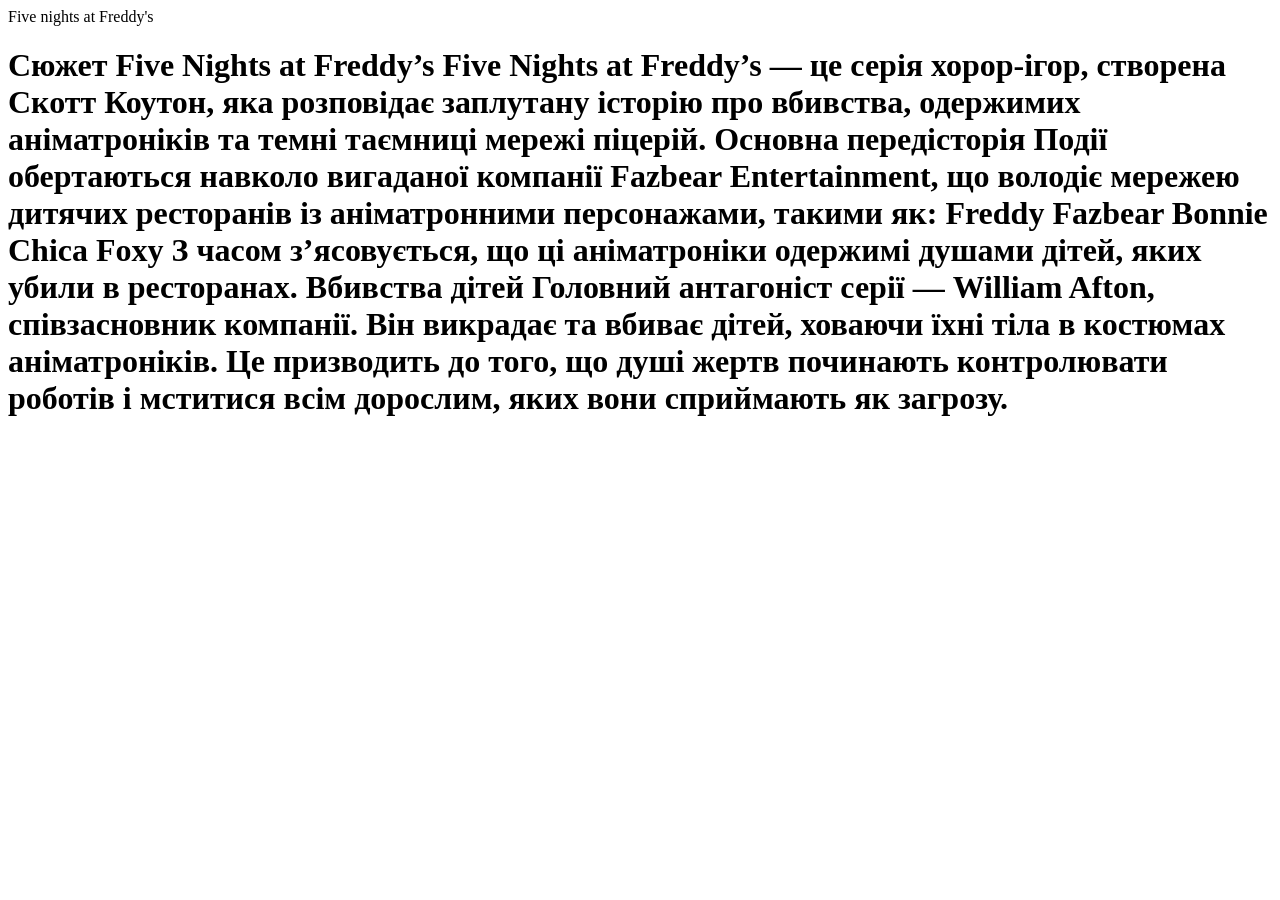
==== index.html @ daad2e6d "Add files via upload" ====
<HTML>
    <head>
        <title>Five nights at Freddy's</title>
        <link rel="stylesheet" href="stylesheet.css" />
        <p1>Five nights at Freddy's</p1>
        <h1>Сюжет Five Nights at Freddy’s

Five Nights at Freddy’s — це серія хорор-ігор, створена Скотт Коутон, яка розповідає заплутану історію про вбивства, одержимих аніматроніків та темні таємниці мережі піцерій.

Основна передісторія

Події обертаються навколо вигаданої компанії Fazbear Entertainment, що володіє мережею дитячих ресторанів із аніматронними персонажами, такими як:

Freddy Fazbear
Bonnie
Chica
Foxy

З часом з’ясовується, що ці аніматроніки одержимі душами дітей, яких убили в ресторанах.

Вбивства дітей

Головний антагоніст серії — William Afton, співзасновник компанії. Він викрадає та вбиває дітей, ховаючи їхні тіла в костюмах аніматроніків.

Це призводить до того, що душі жертв починають контролювати роботів і мститися всім дорослим, яких вони сприймають як загрозу.</h1>
<img src=''
    </head>
    <body>
        <header>
            
        </header>
        <main>
            
        </main>
        <footer>
            
        </footer>
    </body>
</HTML>
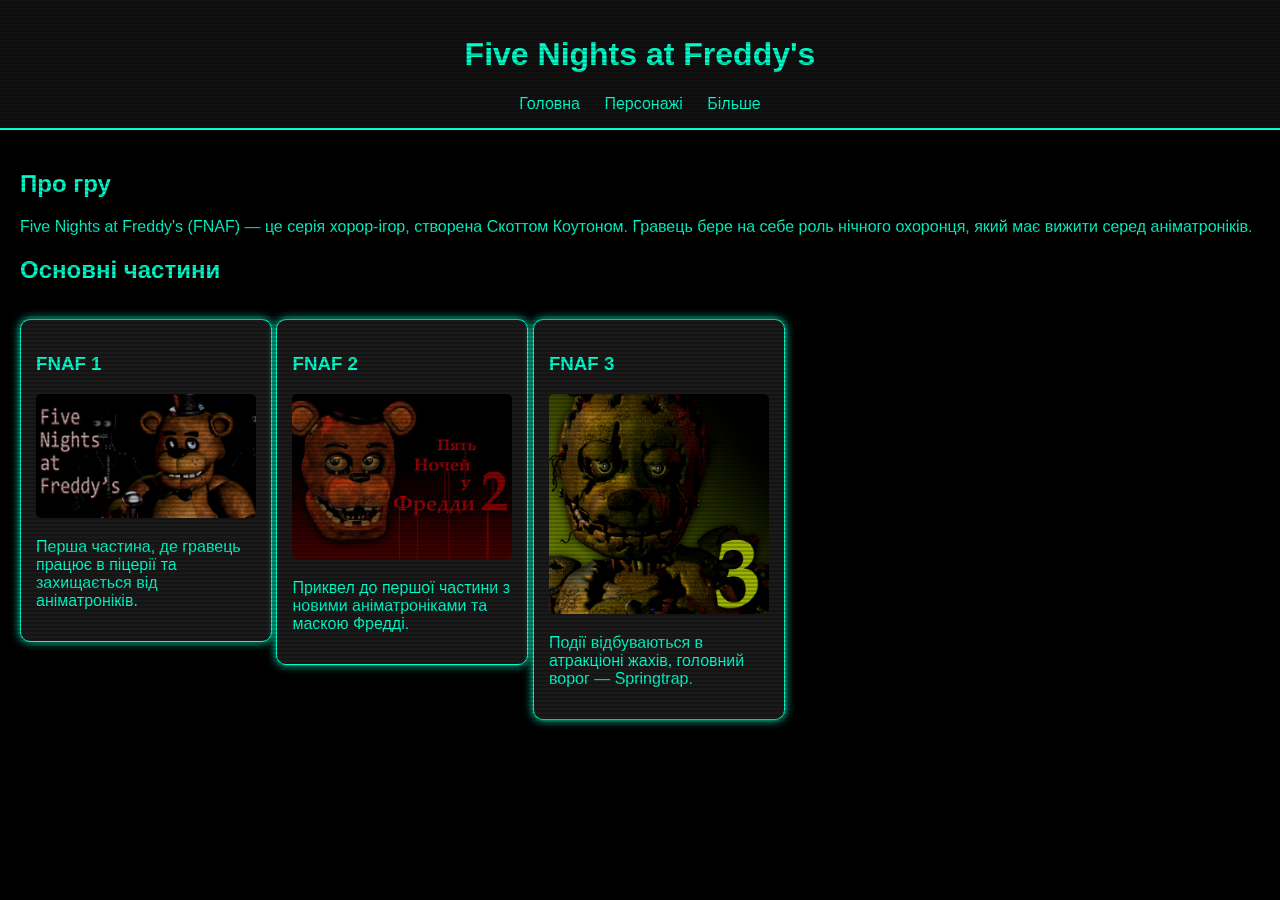
==== commit c34d11e4: "Add files via upload" ====
--- a/index.html
+++ b/index.html
@@ -1,39 +1,49 @@
-<HTML>
-    <head>
-        <title>Five nights at Freddy's</title>
-        <link rel="stylesheet" href="stylesheet.css" />
-        <p1>Five nights at Freddy's</p1>
-        <h1>Сюжет Five Nights at Freddy’s
+<!DOCTYPE html>
+<html lang="uk">
+<head>
+    <meta charset="UTF-8">
+    <title>FNAF Проєкт</title>
+    <link rel="stylesheet" href="style.css">
+</head>
+<body>
 
-Five Nights at Freddy’s — це серія хорор-ігор, створена Скотт Коутон, яка розповідає заплутану історію про вбивства, одержимих аніматроніків та темні таємниці мережі піцерій.
+<header>
+    <h1>Five Nights at Freddy's</h1>
+    <nav>
+        <a href="index.html">Головна</a>
+        <a href="characters.html">Персонажі</a>
+        <a href="more.html">Більше</a>
+    </nav>
+</header>
 
-Основна передісторія
+<section>
+    <h2>Про гру</h2>
+    <p>
+        Five Nights at Freddy's (FNAF) — це серія хорор-ігор, створена Скоттом Коутоном.
+        Гравець бере на себе роль нічного охоронця, який має вижити серед аніматроніків.
+    </p>
 
-Події обертаються навколо вигаданої компанії Fazbear Entertainment, що володіє мережею дитячих ресторанів із аніматронними персонажами, такими як:
+    <h2>Основні частини</h2>
 
-Freddy Fazbear
-Bonnie
-Chica
-Foxy
+    <div class="card">
+        <h3>FNAF 1</h3>
+        <img src="FNaF1.webp">
+        <p>Перша частина, де гравець працює в піцерії та захищається від аніматроніків.</p>
+    </div>
 
-З часом з’ясовується, що ці аніматроніки одержимі душами дітей, яких убили в ресторанах.
+    <div class="card">
+        <h3>FNAF 2</h3>
+          <img src="images.jfif">
+        <p>Приквел до першої частини з новими аніматроніками та маскою Фредді.</p>
+    </div>
 
-Вбивства дітей
+    <div class="card">
+        <h3>FNAF 3</h3>
+         <img src="Five_Nights_at_Freddy_s_3_logo.png">
+        <p>Події відбуваються в атракціоні жахів, головний ворог — Springtrap.</p>
+    </div>
 
-Головний антагоніст серії — William Afton, співзасновник компанії. Він викрадає та вбиває дітей, ховаючи їхні тіла в костюмах аніматроніків.
+</section>
 
-Це призводить до того, що душі жертв починають контролювати роботів і мститися всім дорослим, яких вони сприймають як загрозу.</h1>
-<img src=''
-    </head>
-    <body>
-        <header>
-            
-        </header>
-        <main>
-            
-        </main>
-        <footer>
-            
-        </footer>
-    </body>
-</HTML>+</body>
+</html>
--- a/style.css
+++ b/style.css
@@ -0,0 +1,121 @@
+body {
+    margin: 0;
+    font-family: Arial, sans-serif;
+    background: black;
+    color: #00ffcc;
+}
+
+header {
+    background: #111;
+    padding: 15px;
+    text-align: center;
+    border-bottom: 2px solid #00ffcc;
+}
+
+nav a {
+    color: #00ffcc;
+    margin: 10px;
+    text-decoration: none;
+}
+
+nav a:hover {
+    color: red;
+}
+
+section {
+    padding: 20px;
+}
+
+.card {
+    background: #1a1a1a;
+    border: 1px solid #00ffcc;
+    padding: 15px;
+    margin: 15px 0;
+    border-radius: 10px;
+    box-shadow: 0 0 10px #00ffcc;
+}
+
+h1, h2, h3 {
+    color: #00ffcc;
+}
+
+a {
+    color: red;
+}
+
+.games {
+    text-align: center;
+}
+
+.card {
+    display: inline-block;
+    width: 220px;
+    vertical-align: top;
+    transition: 0.3s;
+}
+
+.card img {
+    width: 100%;
+    border-radius: 5px;
+    filter: brightness(70%);
+    transition: 0.3s;
+}
+
+.card:hover {
+    transform: scale(1.05);
+    box-shadow: 0 0 20px red;
+    border-color: red;
+}
+
+.card:hover img {
+    filter: brightness(100%);
+}
+
+/* КНОПКА ГРИ */
+.game-btn {
+    display: inline-block;
+    padding: 12px 25px;
+    margin-top: 15px;
+    background: #00ffcc;
+    color: black;
+    text-decoration: none;
+    font-weight: bold;
+    border-radius: 8px;
+    transition: 0.3s;
+    box-shadow: 0 0 10px #00ffcc;
+}
+
+.game-btn:hover {
+    background: red;
+    color: white;
+    box-shadow: 0 0 20px red;
+}
+
+/* ТРОХИ FNAF-ЕФЕКТІВ 😈 */
+body::after {
+    content: "";
+    position: fixed;
+    top: 0;
+    left: 0;
+    width: 100%;
+    height: 100%;
+    background: repeating-linear-gradient(
+        0deg,
+        rgba(0,0,0,0.2),
+        rgba(0,0,0,0.2) 2px,
+        transparent 2px,
+        transparent 4px
+    );
+    pointer-events: none;
+}
+
+/* ЛЕГКЕ МИГОТІННЯ */
+@keyframes flicker {
+    0% { opacity: 1; }
+    50% { opacity: 0.9; }
+    100% { opacity: 1; }
+}
+
+header, h1, h2 {
+    animation: flicker 2s infinite;
+}
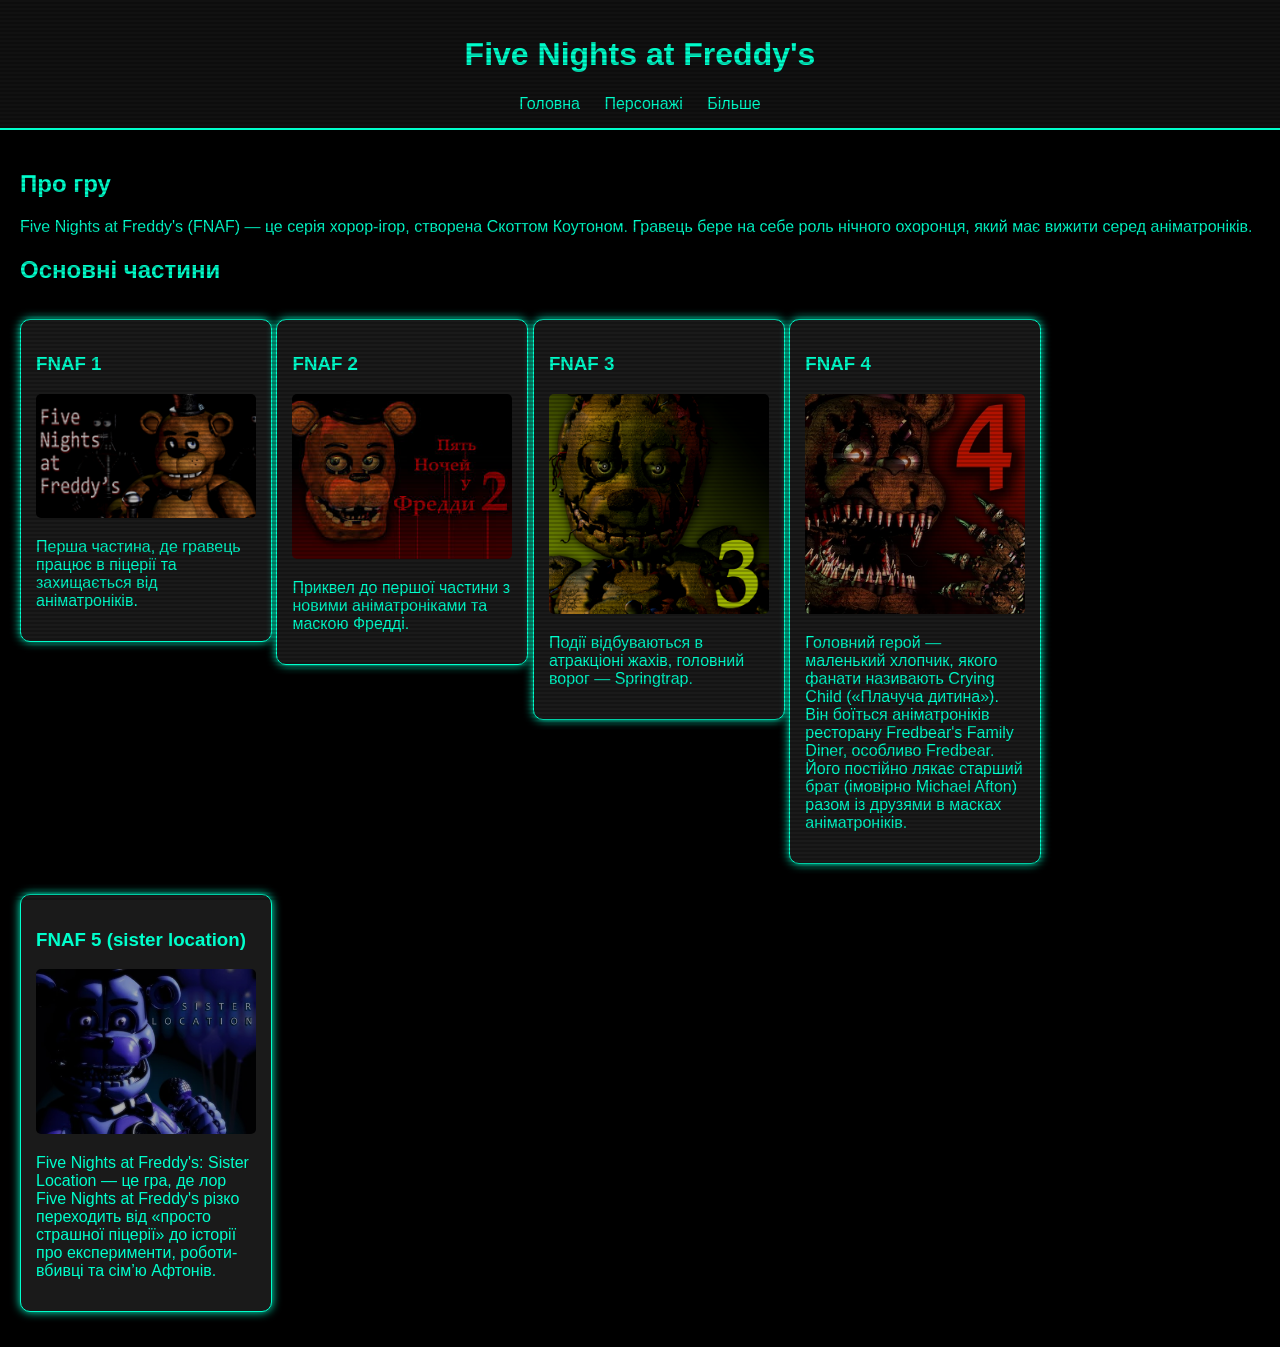
==== commit c4aa240a: "Add files via upload" ====
--- a/index.html
+++ b/index.html
@@ -43,7 +43,22 @@
         <p>Події відбуваються в атракціоні жахів, головний ворог — Springtrap.</p>
     </div>
 
-</section>
+    
+    <div class="card">
+        <h3>FNAF 4</h3>
+         <img src="Fnaf_4_desktop_icon.webp">
+        <p>Головний герой — маленький хлопчик, якого фанати називають Crying Child («Плачуча дитина»).
+Він боїться аніматроніків ресторану Fredbear's Family Diner, особливо Fredbear.
+Його постійно лякає старший брат (імовірно Michael Afton) разом із друзями в масках аніматроніків.</p>
+    </div>
+
+        <div class="card">
+
+     <h3>FNAF 5 (sister location)</h3>
+         <img src="Five_nights_at_freddy_s_sister_location_full_icon_by_prettyjianachica-dace3ko.webp">
+        <p>Five Nights at Freddy's: Sister Location — це гра, де лор Five Nights at Freddy's різко переходить від «просто страшної піцерії» до історії про експерименти, роботи-вбивці та сім’ю Афтонів.</p>
+    </div>
+    </section>
 
 </body>
 </html>
--- a/style.css
+++ b/style.css
@@ -35,8 +35,22 @@
     box-shadow: 0 0 10px #00ffcc;
 }
 
+.card1 {
+    background: #1a1a1a;
+    border: 1px solid #00ffcc;
+    padding: 15px;
+    margin: 15px 0;
+    border-radius: 10px;
+    box-shadow: 0 0 10px #00ffcc;
+      text-align: center;
+}
+
 h1, h2, h3 {
     color: #00ffcc;
+}
+
+h6 {
+    text-align: center;
 }
 
 a {
